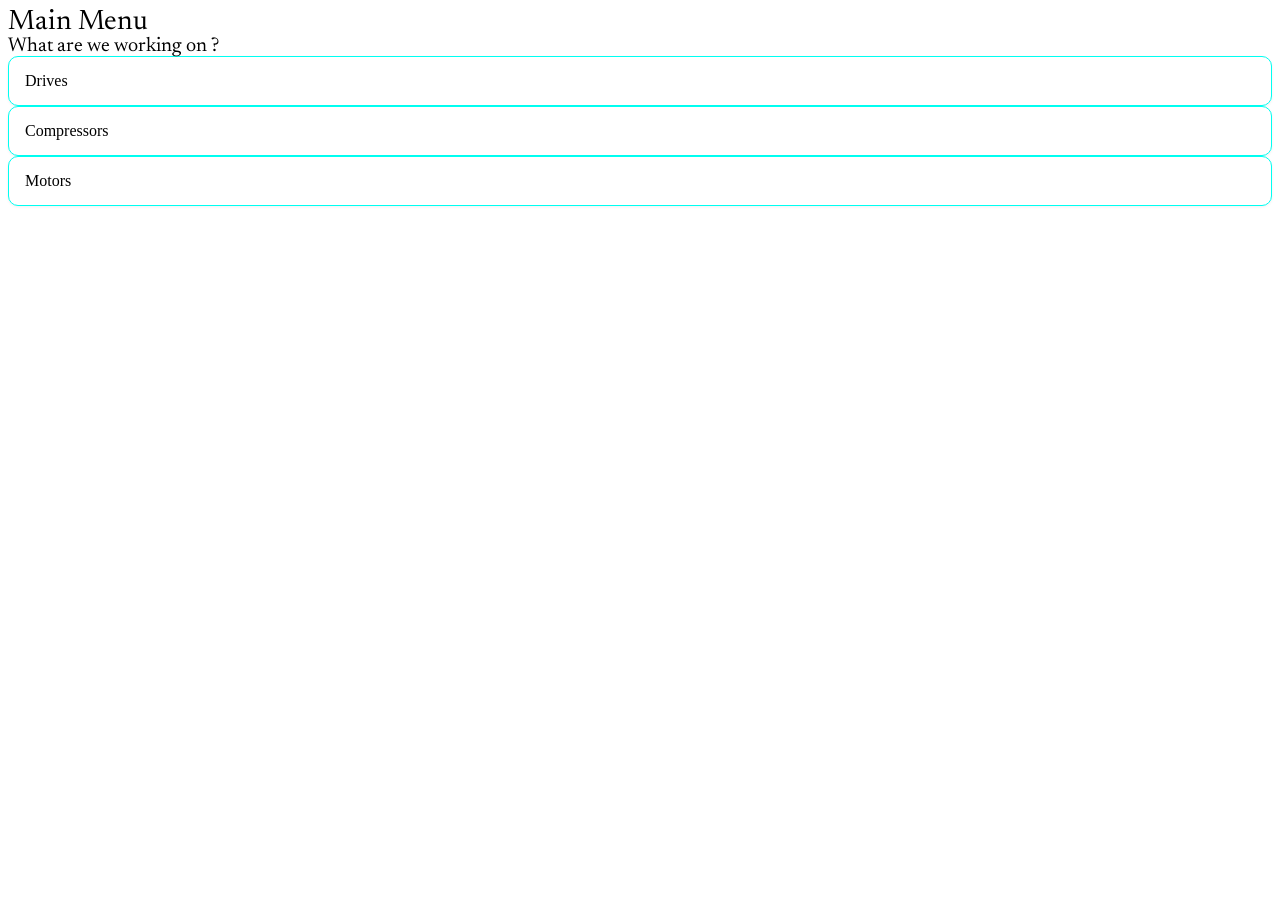
==== index.html @ 8cb35fda "Rename main.html to index.html for GitHub Pages" ====
<!doctype html>
<html lang="en">
  <head>
    <meta charset="UTF-8" />
    <meta name="viewport" content="width=device-width, initial-scale=1.0" />
    <title>vsd-fault-finder</title>
    <link rel="stylesheet" href="style.css" />
    <link
      rel="stylesheet"
      href="https://fonts.googleapis.com/css2?family=Newsreader:opsz,wght@6..72,400;6..72,500&display=swap"
    />

    <link rel="manifest" href="manifest.json" />
    <meta name="theme-color" content="#b5602f" />
    <meta name="apple-mobile-web-app-capable" content="yes" />
    <meta name="mobile-web-app-capable" content="yes" />
  </head>
  <body>
    <div class="heading">Main Menu</div>
    <div class="sub-heading">What are we working on ?</div>
    
    <div class="categories">
      <div class="cat-select" data-cat="drive">Drives</div>
    </div>
    <div class="categories">
      <div class="cat-select" data-cat="comp">Compressors</div>
    </div>
    <div class="categories">
      <div class="cat-select" data-cat="motor">Motors</div>
    </div>

    <script src="main.js"></script>
  </body>
</html>
---- style.css ----
:root {
  --color-navy: #002d8c;
  --color-navy-dark: #00005a;
  --color-gold: #de8a29;
  --color-gold-light: #ffb25a;
  --color-sky: #298ade;
  --color-sky-light: #8cdbff;
}

.heading {
  font-family: "Newsreader", serif;
  font-size: 28px;
  color: #000000;
  margin: 0;
}

.sub-heading {
  font-family: "Newsreader", serif;
  font-size: 20px;
  color: #000000;
  margin: 0;
}

.categories {
  background-color: #ffffff;
  border: 1px solid #00fff2;
  border-radius: 10px;
  box-shadow: 0px 1px 3px rgba(0, 0, 0, 0.06);
  padding: 14px 16px;
  min-height: 20px;
  display: flex;
  align-items: center;
  gap: 12px;
  cursor: pointer;
}

.drives-heading {
  font-family: "Newsreader", serif;
  font-size: 28px;
  color: var(--color-navy);
  margin: 0;
  align-self: center;
}

.select-row {
  display: grid;
  grid-template-columns: repeat(3, 1fr);
  gap: 16px;
}

@media (max-width: 600px) {
  .select-row {
    grid-template-columns:none;
  }
}

.select-label {
  color: var(--color-navy-dark);
  font-weight: 600;
  margin-bottom: 4px;
}

select {
  border: 1px solid var(--color-sky);
  border-radius: 6px;
  padding: 6px 8px;
}

select:focus {
  color: var(--color-gold);
}

.results {
  padding: 12px 16px;
  color: var(--color-navy-dark);
}

.results div {
  margin-bottom: 8px;
}

.results.has-result {
  border-left: 4px solid var(--color-gold);
}
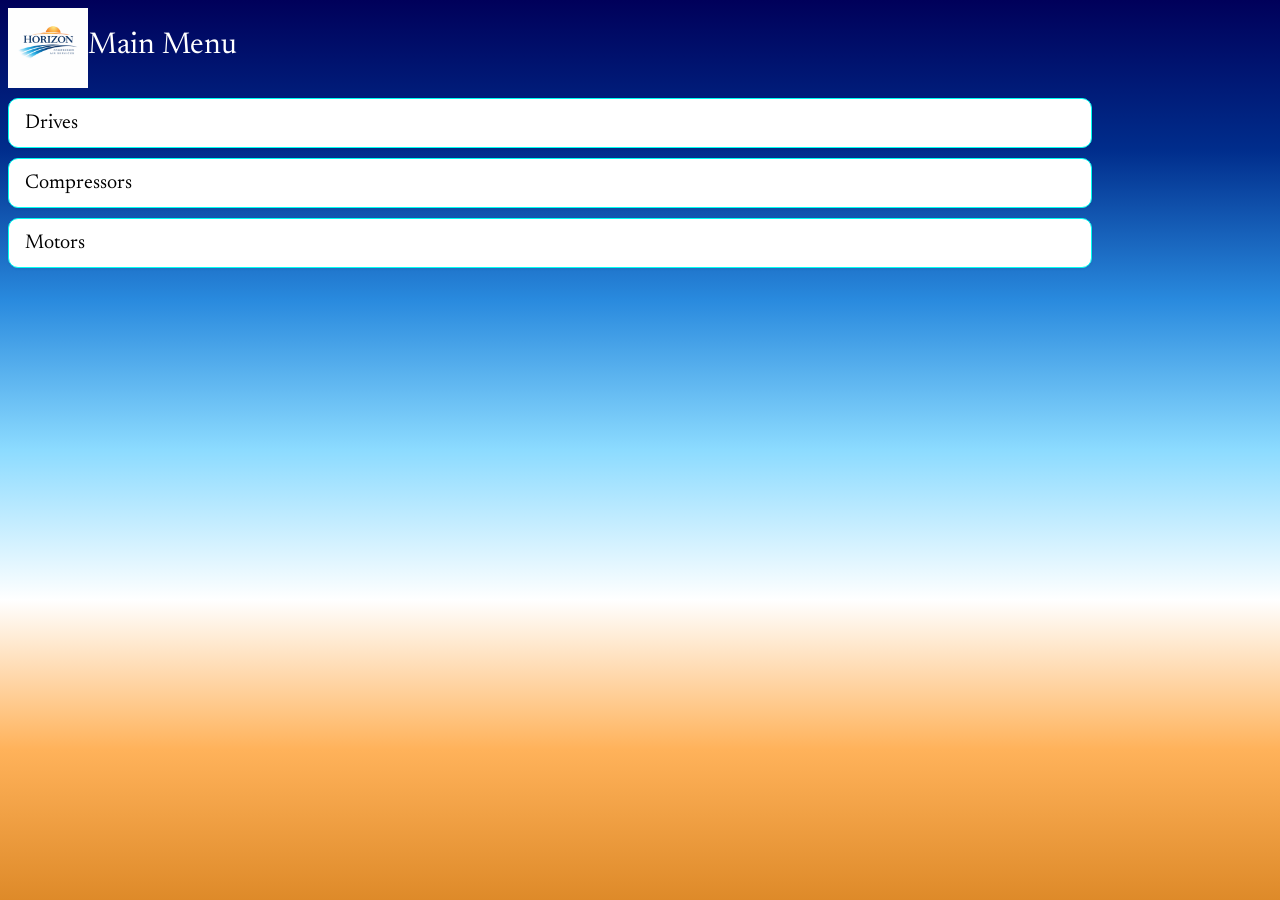
==== commit 6082db89: "Update Added Bullet List and updated css graphics" ====
--- a/index.html
+++ b/index.html
@@ -1,34 +1,40 @@
 <!doctype html>
 <html lang="en">
-  <head>
-    <meta charset="UTF-8" />
-    <meta name="viewport" content="width=device-width, initial-scale=1.0" />
-    <title>vsd-fault-finder</title>
-    <link rel="stylesheet" href="style.css" />
-    <link
-      rel="stylesheet"
-      href="https://fonts.googleapis.com/css2?family=Newsreader:opsz,wght@6..72,400;6..72,500&display=swap"
-    />
 
-    <link rel="manifest" href="manifest.json" />
-    <meta name="theme-color" content="#b5602f" />
-    <meta name="apple-mobile-web-app-capable" content="yes" />
-    <meta name="mobile-web-app-capable" content="yes" />
-  </head>
-  <body>
+<head>
+  <meta charset="UTF-8" />
+  <meta name="viewport" content="width=device-width, initial-scale=1.0" />
+  <title>vsd-fault-finder</title>
+  <link rel="stylesheet" href="style.css" />
+  <link rel="stylesheet"
+    href="https://fonts.googleapis.com/css2?family=Newsreader:opsz,wght@6..72,400;6..72,500&display=swap" />
+
+  <link rel="manifest" href="manifest.json" />
+  <meta name="theme-color" content="#b5602f" />
+  <meta name="apple-mobile-web-app-capable" content="yes" />
+  <meta name="mobile-web-app-capable" content="yes" />
+
+</head>
+
+<body>
+  <div class="top-bar">
+    <img src="Logo.png" class="Logo" />
     <div class="heading">Main Menu</div>
-    <div class="sub-heading">What are we working on ?</div>
-    
-    <div class="categories">
-      <div class="cat-select" data-cat="drive">Drives</div>
-    </div>
-    <div class="categories">
-      <div class="cat-select" data-cat="comp">Compressors</div>
-    </div>
-    <div class="categories">
-      <div class="cat-select" data-cat="motor">Motors</div>
-    </div>
+  </div>
 
-    <script src="main.js"></script>
-  </body>
-</html>
+  <!-- <div class="sub-heading">What are we working on ?</div> -->
+
+  <div class="categories">
+    <div class="cat-select" data-cat="drive">Drives</div>
+  </div>
+  <div class="categories">
+    <div class="cat-select" data-cat="comp">Compressors</div>
+  </div>
+  <div class="categories">
+    <div class="cat-select" data-cat="motor">Motors</div>
+  </div>
+
+  <script src="main.js"></script>
+</body>
+
+</html>
--- a/style.css
+++ b/style.css
@@ -7,11 +7,28 @@
   --color-sky-light: #8cdbff;
 }
 
+body {
+  background: linear-gradient(#00005a, #002d8c, #298ade, #8cdbff, white, #ffb25a, #de8a29);
+  background-repeat: no-repeat;
+  background-attachment: fixed;
+}
+
+.top-bar {
+  display: flex;
+}
+
+.Logo {
+  width: 80px;
+  height: 80px;
+}
+
 .heading {
   font-family: "Newsreader", serif;
-  font-size: 28px;
-  color: #000000;
+  font-size: 30px;
+  color: #ffffff;
   margin: 0;
+  margin-bottom: 15px;
+  margin-top: 23px;
 }
 
 .sub-heading {
@@ -32,14 +49,21 @@
   align-items: center;
   gap: 12px;
   cursor: pointer;
+  margin-top: 10px;
+  margin-bottom: 10px;
+  margin-right: 180px;
+  font-family: "Newsreader", serif;
+  font-size: 20px;
 }
+
 
 .drives-heading {
   font-family: "Newsreader", serif;
   font-size: 28px;
-  color: var(--color-navy);
+  color: white;
   margin: 0;
   align-self: center;
+  margin-bottom: 15px;
 }
 
 .select-row {
@@ -50,12 +74,13 @@
 
 @media (max-width: 600px) {
   .select-row {
-    grid-template-columns:none;
+    grid-template-columns: none;
   }
 }
 
 .select-label {
-  color: var(--color-navy-dark);
+  color: white;
+  /* -webkit-text-stroke: 0.5px black; */
   font-weight: 600;
   margin-bottom: 4px;
 }
@@ -79,6 +104,12 @@
   margin-bottom: 8px;
 }
 
+.result-head {
+  font-family: "Newsreader", serif;
+  font-size: 18px;
+  font-style: italic;
+}
+
 .results.has-result {
   border-left: 4px solid var(--color-gold);
 }
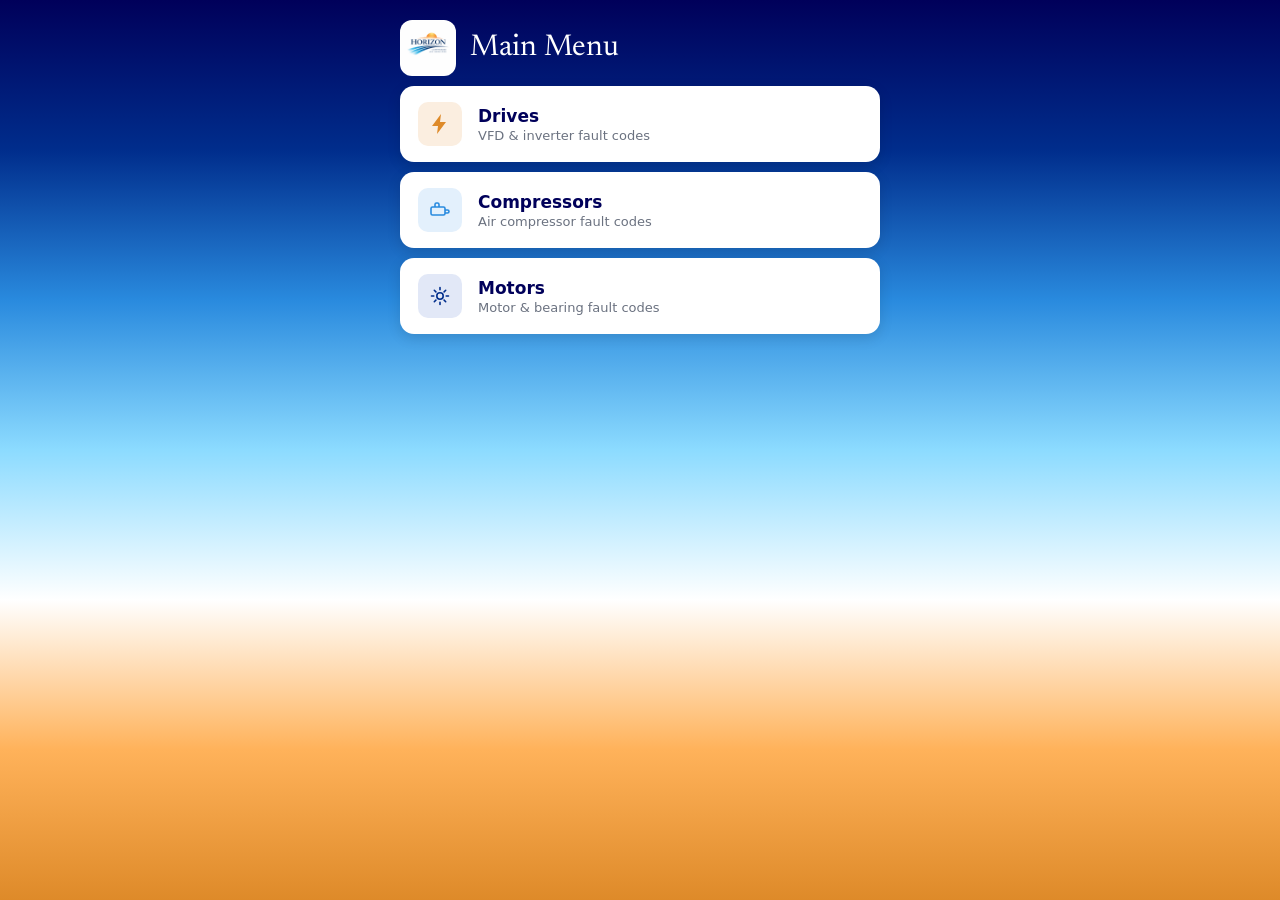
==== commit 42a8e614: "Updated UI" ====
--- a/index.html
+++ b/index.html
@@ -17,24 +17,55 @@
 </head>
 
 <body>
-  <div class="top-bar">
-    <img src="Logo.png" class="Logo" />
-    <div class="heading">Main Menu</div>
-  </div>
+  <div class="page">
+    <div class="top-bar">
+      <img src="Logo.png" class="Logo" alt="Horizon logo" />
+      <div class="heading">Main Menu</div>
+    </div>
 
-  <!-- <div class="sub-heading">What are we working on ?</div> -->
+    <div class="categories" data-cat="drive">
+      <div class="cat-icon cat-icon--drive">
+        <svg viewBox="0 0 24 24" fill="none" xmlns="http://www.w3.org/2000/svg">
+          <path d="M13 2 4 14h6l-1 8 9-12h-6l1-8Z" fill="currentColor" />
+        </svg>
+      </div>
+      <div class="cat-text">
+        <div class="cat-title">Drives</div>
+        <div class="cat-sub">VFD &amp; inverter fault codes</div>
+      </div>
+    </div>
 
-  <div class="categories">
-    <div class="cat-select" data-cat="drive">Drives</div>
-  </div>
-  <div class="categories">
-    <div class="cat-select" data-cat="comp">Compressors</div>
-  </div>
-  <div class="categories">
-    <div class="cat-select" data-cat="motor">Motors</div>
+    <div class="categories" data-cat="comp">
+      <div class="cat-icon cat-icon--comp">
+        <svg viewBox="0 0 24 24" fill="none" xmlns="http://www.w3.org/2000/svg">
+          <rect x="3" y="9" width="14" height="8" rx="1.5" stroke="currentColor" stroke-width="1.6" />
+          <path d="M17 12h2.5a1.5 1.5 0 0 1 1.5 1.5v0a1.5 1.5 0 0 1-1.5 1.5H17" stroke="currentColor"
+            stroke-width="1.6" />
+          <path d="M7 9V6.5A1.5 1.5 0 0 1 8.5 5h1A1.5 1.5 0 0 1 11 6.5V9" stroke="currentColor" stroke-width="1.6" />
+        </svg>
+      </div>
+      <div class="cat-text">
+        <div class="cat-title">Compressors</div>
+        <div class="cat-sub">Air compressor fault codes</div>
+      </div>
+    </div>
+
+    <div class="categories" data-cat="motor">
+      <div class="cat-icon cat-icon--motor">
+        <svg viewBox="0 0 24 24" fill="none" xmlns="http://www.w3.org/2000/svg">
+          <circle cx="12" cy="12" r="3.2" stroke="currentColor" stroke-width="1.6" />
+          <path d="M12 3.5v2.3M12 18.2v2.3M20.5 12h-2.3M5.8 12H3.5M17.7 6.3l-1.6 1.6M7.9 16.1l-1.6 1.6M17.7 17.7l-1.6-1.6M7.9 7.9 6.3 6.3"
+            stroke="currentColor" stroke-width="1.6" stroke-linecap="round" />
+        </svg>
+      </div>
+      <div class="cat-text">
+        <div class="cat-title">Motors</div>
+        <div class="cat-sub">Motor &amp; bearing fault codes</div>
+      </div>
+    </div>
   </div>
 
   <script src="main.js"></script>
 </body>
 
-</html>+</html>
--- a/style.css
+++ b/style.css
@@ -5,21 +5,36 @@
   --color-gold-light: #ffb25a;
   --color-sky: #298ade;
   --color-sky-light: #8cdbff;
+  --font-body: system-ui, -apple-system, "Segoe UI", sans-serif;
 }
 
 body {
+  margin: 0;
+  min-height: 100vh;
   background: linear-gradient(#00005a, #002d8c, #298ade, #8cdbff, white, #ffb25a, #de8a29);
   background-repeat: no-repeat;
   background-attachment: fixed;
 }
 
+.page {
+  max-width: 480px;
+  margin: 0 auto;
+  padding: 20px 20px 40px;
+}
+
+/* --- Main menu --- */
+
 .top-bar {
   display: flex;
+  align-items: center;
+  gap: 14px;
+  margin-bottom: 8px;
 }
 
 .Logo {
-  width: 80px;
-  height: 80px;
+  width: 56px;
+  height: 56px;
+  border-radius: 12px;
 }
 
 .heading {
@@ -27,8 +42,6 @@
   font-size: 30px;
   color: #ffffff;
   margin: 0;
-  margin-bottom: 15px;
-  margin-top: 23px;
 }
 
 .sub-heading {
@@ -40,36 +53,120 @@
 
 .categories {
   background-color: #ffffff;
-  border: 1px solid #00fff2;
-  border-radius: 10px;
-  box-shadow: 0px 1px 3px rgba(0, 0, 0, 0.06);
-  padding: 14px 16px;
-  min-height: 20px;
-  display: flex;
-  align-items: center;
-  gap: 12px;
+  border-radius: 14px;
+  box-shadow: 0 4px 14px rgba(0, 0, 0, 0.12);
+  padding: 16px 18px;
+  display: flex;
+  align-items: center;
+  gap: 16px;
   cursor: pointer;
   margin-top: 10px;
   margin-bottom: 10px;
-  margin-right: 180px;
-  font-family: "Newsreader", serif;
-  font-size: 20px;
-}
-
+  transition: transform 0.15s ease, box-shadow 0.15s ease;
+}
+
+.categories:hover,
+.categories:focus-visible {
+  transform: translateY(-2px);
+  box-shadow: 0 6px 18px rgba(0, 0, 0, 0.16);
+}
+
+.categories:active {
+  transform: translateY(0);
+  box-shadow: 0 2px 8px rgba(0, 0, 0, 0.14);
+}
+
+.cat-icon {
+  width: 44px;
+  height: 44px;
+  min-width: 44px;
+  border-radius: 10px;
+  display: flex;
+  align-items: center;
+  justify-content: center;
+}
+
+.cat-icon svg {
+  width: 24px;
+  height: 24px;
+}
+
+.cat-icon--drive {
+  background-color: #fbeee0;
+  color: var(--color-gold);
+}
+
+.cat-icon--comp {
+  background-color: #e3f0fc;
+  color: var(--color-sky);
+}
+
+.cat-icon--motor {
+  background-color: #e2e8f7;
+  color: var(--color-navy);
+}
+
+.cat-title {
+  font-family: var(--font-body);
+  font-size: 17px;
+  font-weight: 600;
+  color: var(--color-navy-dark);
+}
+
+.cat-sub {
+  font-family: var(--font-body);
+  font-size: 13px;
+  color: #6b7280;
+  margin-top: 2px;
+}
+
+/* --- Drives page --- */
+
+.top-drive-bar {
+  display: grid;
+  grid-template-columns: 1fr auto 1fr;
+  align-items: center;
+  margin-bottom: 24px;
+}
+
+#previous-page {
+  display: flex;
+  align-items: center;
+  gap: 4px;
+  color: #ffffff;
+  text-decoration: none;
+  font-family: var(--font-body);
+  font-size: 14px;
+  font-weight: 600;
+  opacity: 0.85;
+  transition: opacity 0.15s ease;
+  grid-column: 1;
+  justify-self: start;
+}
+
+#previous-page:hover {
+  opacity: 1;
+}
+
+#previous-page svg {
+  width: 18px;
+  height: 18px;
+}
 
 .drives-heading {
   font-family: "Newsreader", serif;
   font-size: 28px;
   color: white;
   margin: 0;
-  align-self: center;
-  margin-bottom: 15px;
+  grid-column: 2;
+  justify-self: center;
 }
 
 .select-row {
   display: grid;
   grid-template-columns: repeat(3, 1fr);
   gap: 16px;
+  margin-bottom: 24px;
 }
 
 @media (max-width: 600px) {
@@ -80,36 +177,91 @@
 
 .select-label {
   color: white;
-  /* -webkit-text-stroke: 0.5px black; */
+  font-family: var(--font-body);
+  font-size: 14px;
   font-weight: 600;
+  margin-bottom: 6px;
+}
+
+.details {
+  display: flex;
+  flex-direction: column;
+  align-items: flex-start;
+}
+
+#error-options {
+  display: flex;
+  gap: 16px;
+}
+
+select {
+  background-color: #ffffff;
+  border: none;
+  border-radius: 8px;
+  box-shadow: 0 2px 8px rgba(0, 0, 0, 0.10);
+  padding: 8px 10px;
+  font-family: var(--font-body);
+  font-size: 14px;
+  color: var(--color-navy-dark);
+}
+
+select:focus {
+  outline: 2px solid var(--color-gold);
+  outline-offset: 1px;
+}
+
+.results {
+  display: flex;
+  flex-direction: column;
+  gap: 14px;
+}
+
+.result-box {
+  background-color: #ffffff;
+  border-radius: 12px;
+  box-shadow: 0 4px 14px rgba(0, 0, 0, 0.10);
+  border-left: 4px solid var(--accent, var(--color-gold));
+  padding: 14px 16px;
+}
+
+.result-box--desc {
+  --accent: var(--color-gold);
+}
+
+.result-box--cause {
+  --accent: var(--color-sky);
+}
+
+.result-box--solution {
+  --accent: var(--color-navy);
+}
+
+.result-head {
+  font-family: "Newsreader", serif;
+  font-size: 16px;
+  font-style: italic;
+  color: var(--accent, var(--color-navy-dark));
+  margin-bottom: 6px;
+}
+
+.result-box div#err-desc {
+  font-family: var(--font-body);
+  font-size: 14px;
+  color: var(--color-navy-dark);
+}
+
+.result-box ul {
+  margin: 0;
+  padding-left: 18px;
+  font-family: var(--font-body);
+  font-size: 14px;
+  color: var(--color-navy-dark);
+}
+
+.result-box li {
   margin-bottom: 4px;
 }
 
-select {
-  border: 1px solid var(--color-sky);
-  border-radius: 6px;
-  padding: 6px 8px;
-}
-
-select:focus {
-  color: var(--color-gold);
-}
-
-.results {
-  padding: 12px 16px;
-  color: var(--color-navy-dark);
-}
-
-.results div {
-  margin-bottom: 8px;
-}
-
-.result-head {
-  font-family: "Newsreader", serif;
-  font-size: 18px;
-  font-style: italic;
-}
-
-.results.has-result {
-  border-left: 4px solid var(--color-gold);
+.result-box li:last-child {
+  margin-bottom: 0;
 }
